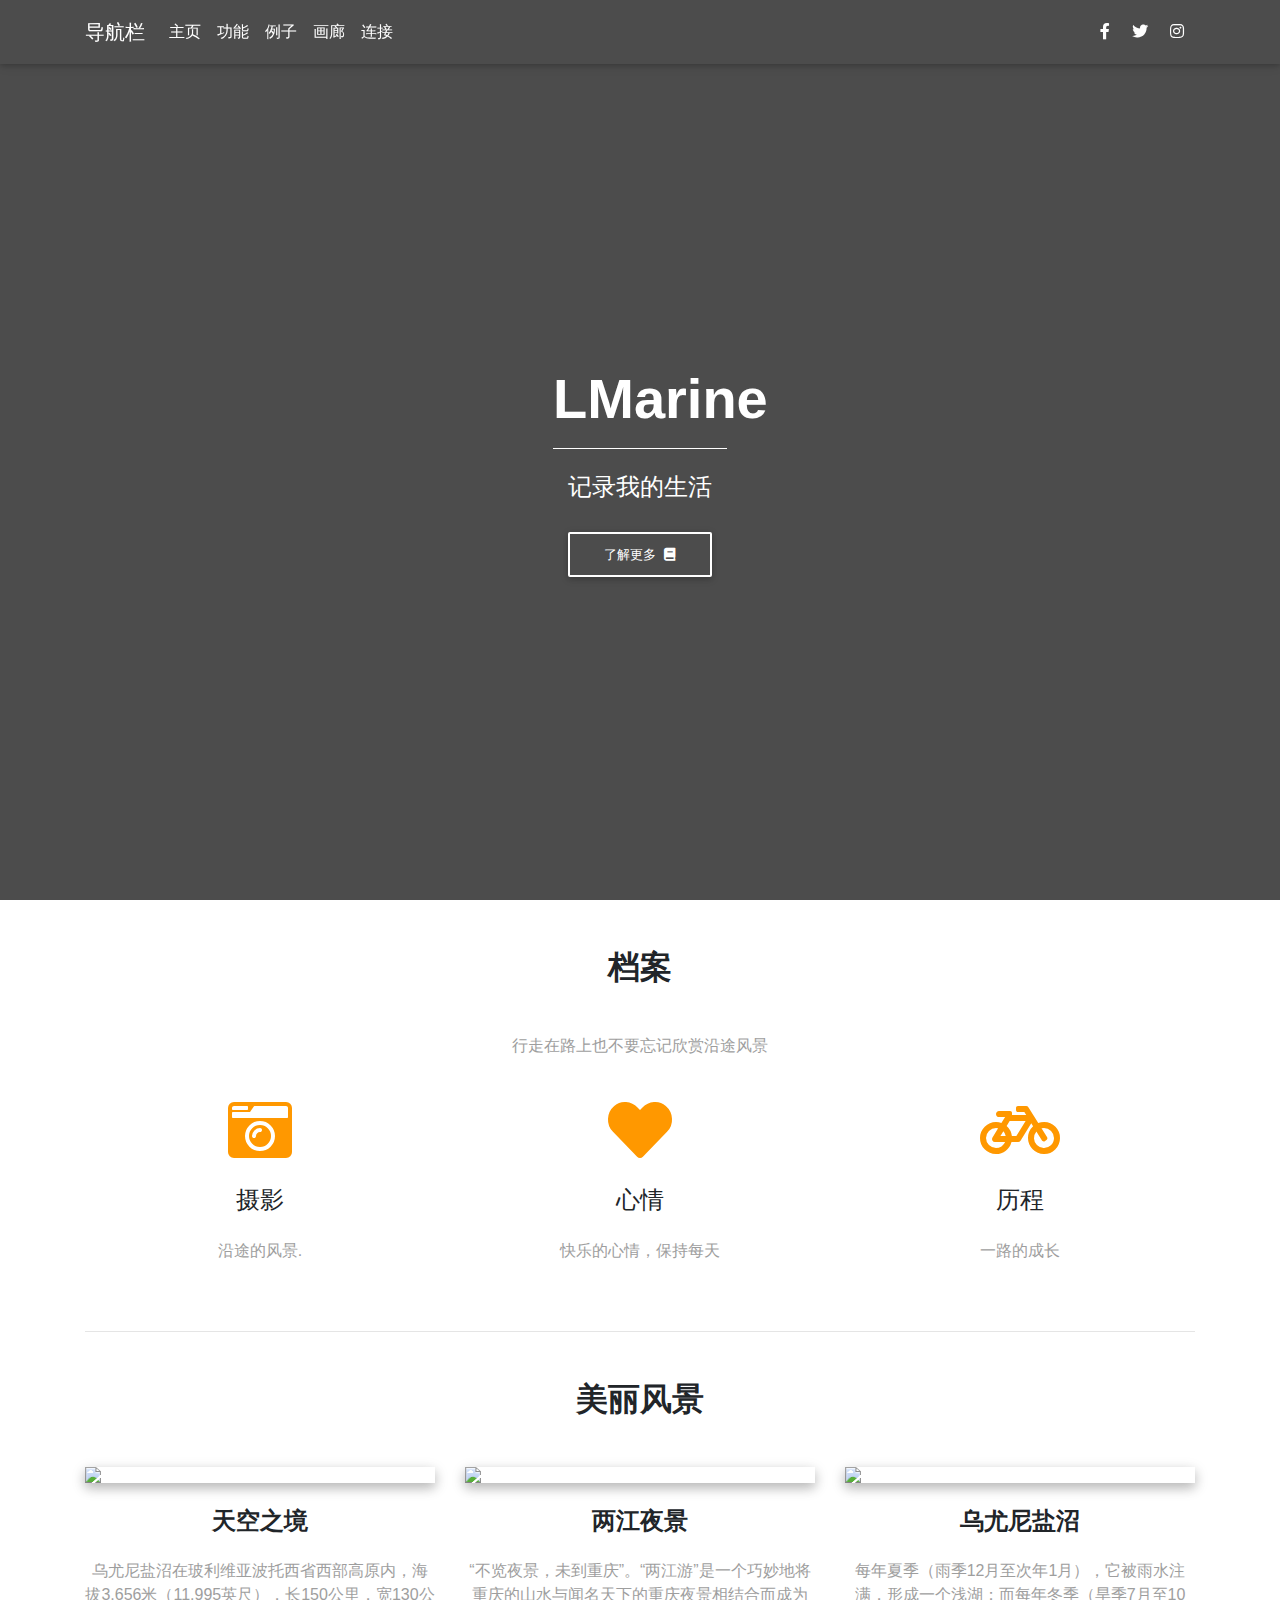
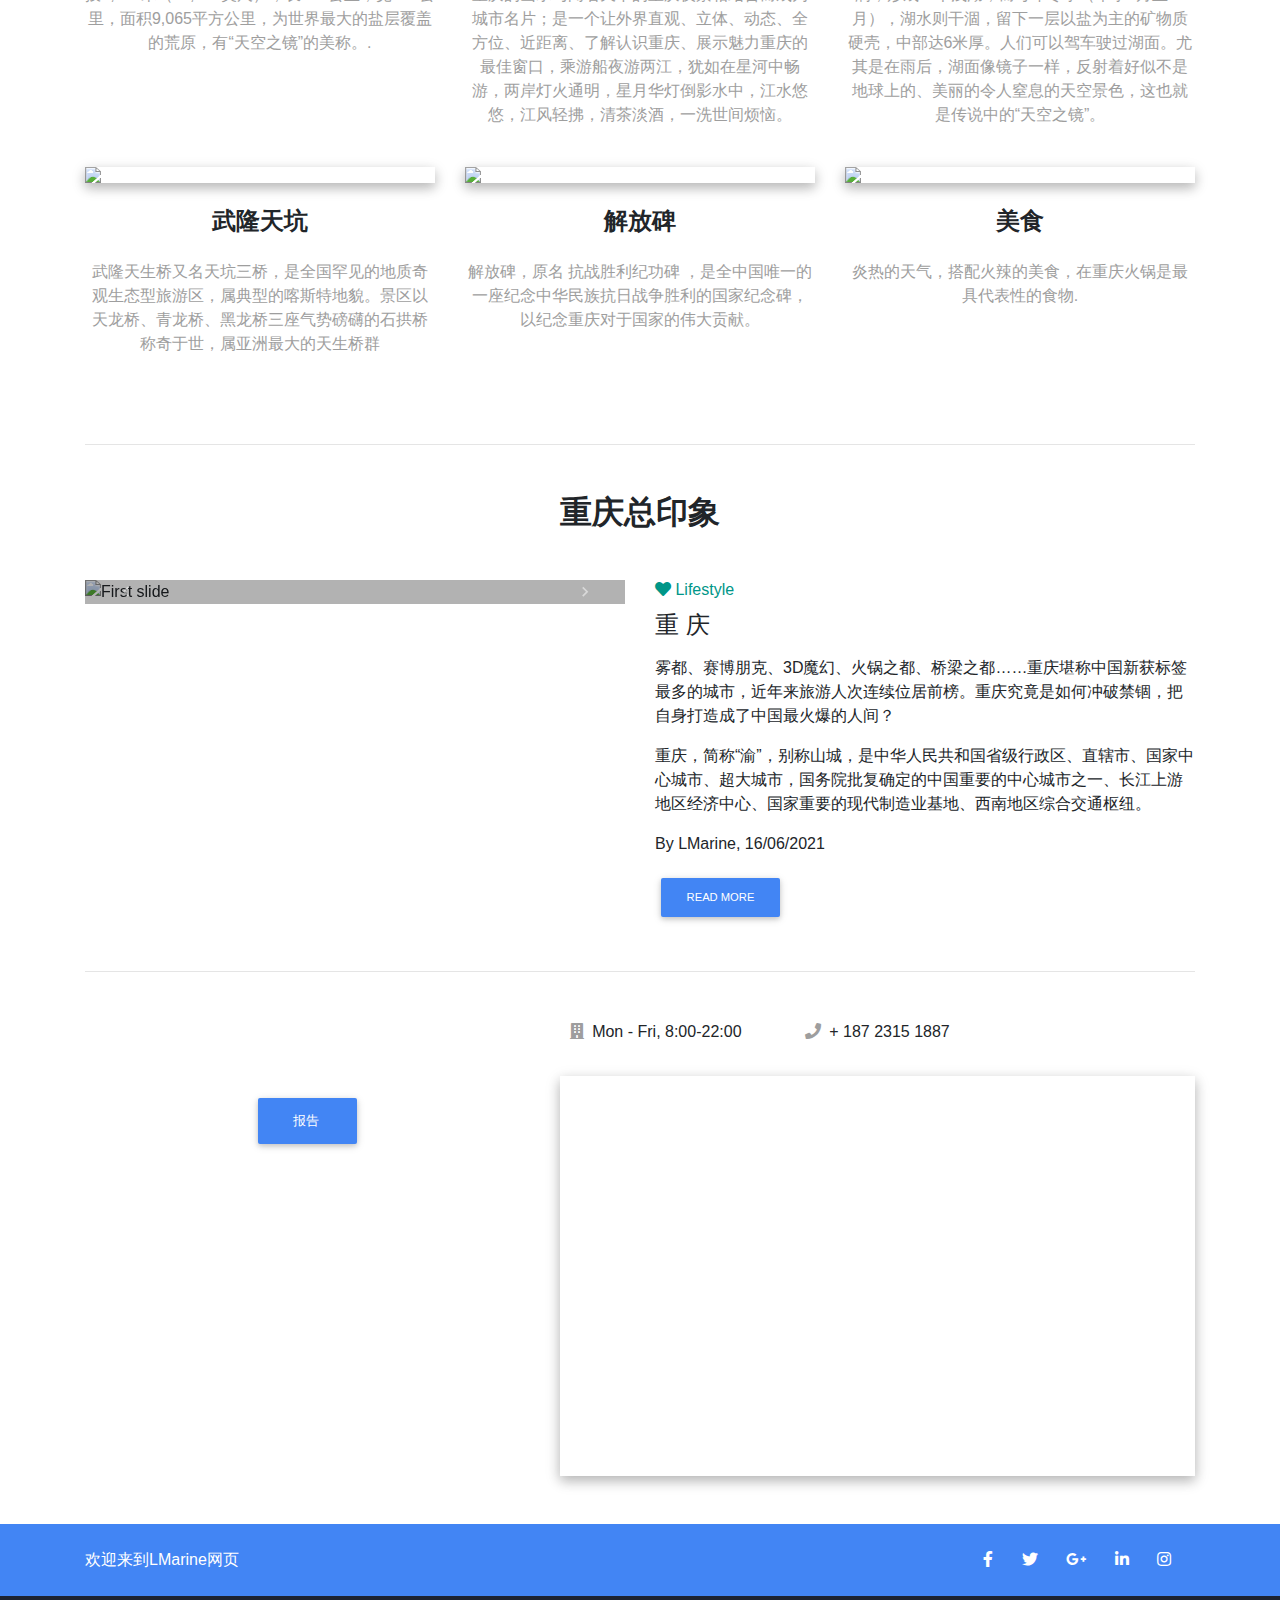
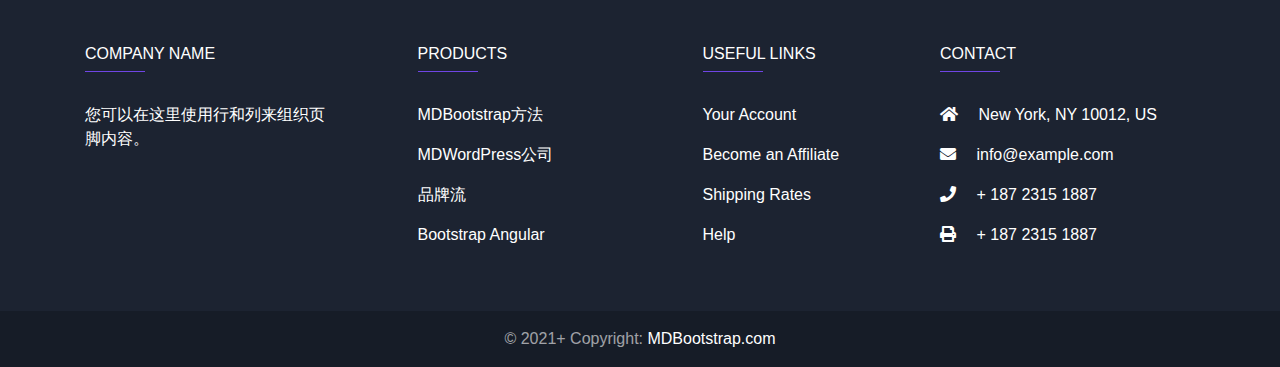
==== MDB-Pro-4.12/index.html @ 7d055b3e "Add files via upload" ====
<!DOCTYPE html>
<html>

<head>
  <meta charset="UTF-8">
  <meta name="viewport" content="width=device-width, initial-scale=1, shrink-to-fit=no">
  <meta http-equiv="x-ua-compatible" content="ie=edge">
  <title>LMarine的网页</title>
  <!-- MDB icon -->
  <link rel="icon" href="img/mdb-favicon.ico" type="image/x-icon">
  <!-- Font Awesome -->
  <link rel="stylesheet" href="https://use.fontawesome.com/releases/v5.11.2/css/all.css">
  <!-- Bootstrap core CSS -->
  <link rel="stylesheet" href="css/bootstrap.min.css">
  <!-- Material Design Bootstrap -->
  <link rel="stylesheet" href="css/mdb.min.css">
  <!-- Your custom styles (optional) -->
  <link rel="stylesheet" href="css/style.css">
</head>

<body>
  <!--Main Navigation-->
  <header>
    <!--Navbar-->
    <nav class="navbar navbar-expand-lg navbar-dark scrolling-navbar fixed-top">

      <div class="container">

        <!-- Navbar brand -->
        <a class="navbar-brand" href="#">导航栏</a>

        <!-- Collapse button -->
        <button class="navbar-toggler" type="button" data-toggle="collapse" data-target="#basicExampleNav"
          aria-controls="basicExampleNav" aria-expanded="false" aria-label="Toggle navigation">
          <span class="navbar-toggler-icon"></span>
        </button>

        <!-- Collapsible content -->
        <div class="collapse navbar-collapse" id="basicExampleNav">

          <!-- Links -->
          <ul class="navbar-nav mr-auto smooth-scroll">
            <li class="nav-item">
              <a class="nav-link" href="#intro">主页</a>
            </li>
            <li class="nav-item">
              <a class="nav-link" href="#best-features">功能</a>
            </li>
            <li class="nav-item">
              <a class="nav-link" href="#examples">例子</a>
            </li>
            <li class="nav-item">
              <a class="nav-link" href="#gallery">画廊</a>
            </li>
            <li class="nav-item">
              <a class="nav-link" href="#contact">连接</a>
            </li>
          </ul>
          <!-- Links -->

          <!-- Social Icon  -->
          <ul class="navbar-nav nav-flex-icons">
            <li class="nav-item">
              <a class="nav-link"><i class="fab fa-facebook-f"></i></a>
            </li>
            <li class="nav-item">
              <a class="nav-link"><i class="fab fa-twitter"></i></a>
            </li>
            <li class="nav-item">
              <a class="nav-link"><i class="fab fa-instagram"></i></a>
            </li>
          </ul>
        </div>
        <!-- Collapsible content -->

      </div>

    </nav>
    <!--/.Navbar-->
    <!--Mask-->
    <div id="intro" class="view">

      <div class="mask rgba-black-strong">

        <div class="container-fluid d-flex align-items-center justify-content-center h-100">

          <div class="row d-flex justify-content-center text-center">

            <div class="col-md-10">

              <!-- Heading -->
              <h2 class="display-4 font-weight-bold white-text pt-5 mb-2">LMarine</h2>

              <!-- Divider -->
              <hr class="hr-light">

              <!-- Description -->
              <h4 class="white-text my-4">记录我的生活
                </h4>
                <a href="file:///E:/VS%20Code/bootstrap-5-full-carousel-cover-template-main/full-carousel-cover.html"><button type="button" class="btn btn-outline-white">了解更多<i class="fas fa-book ml-2"></i></button>
</a>
            </div>

          </div>

        </div>

      </div>

    </div>
    <!--/.Mask-->
  </header>
  <!--Main Navigation-->

  <!--Main layout-->
  <main class="mt-5">
    <div class="container">

      <!--Section: Best Features-->
      <section id="best-features" class="text-center">

        <!-- Heading -->
        <h2 class="mb-5 font-weight-bold">档案</h2>

        <!--Grid row-->
        <div class="row d-flex justify-content-center mb-4">

          <!--Grid column-->
          <div class="col-md-8">

            <!-- Description -->
            <p class="grey-text">
              行走在路上也不要忘记欣赏沿途风景</p>

          </div>
          <!--Grid column-->

        </div>
        <!--Grid row-->

        <!--Grid row-->
        <div class="row">

          <!--Grid column-->
          <div class="col-md-4 mb-1">
            <i class="fas fa-camera-retro fa-4x orange-text"></i>
            <h4 class="my-4">摄影</h4>
            <p class="grey-text">沿途的风景.</p>
          </div>
          <!--Grid column-->

          <!--Grid column-->
          <div class="col-md-4 mb-1">
            <i class="fas fa-heart fa-4x orange-text"></i>
            <h4 class="my-4">心情</h4>
            <p class="grey-text">快乐的心情，保持每天</p>
          </div>
          <!--Grid column-->

          <!--Grid column-->
          <div class="col-md-4 mb-1">
            <i class="fas fa-bicycle fa-4x orange-text"></i>
            <h4 class="my-4">历程</h4>
            <p class="grey-text">一路的成长</p>
          </div>
          <!--Grid column-->

        </div>
        <!--Grid row-->

      </section>
      <!--Section: Best Features-->

      <hr class="my-5">

      <!--Section: Examples-->
      <section id="examples" class="text-center">

        <!-- heading -->
        <h2 class="mb-5 font-weight-bold">美丽风景</h2>

        <!--Grid row-->
        <div class="row">

          <!--Grid column-->
          <div class="col-lg-4 col-md-12 mb-4">

            <div class="view overlay z-depth-1-half">
              <img src = 'https://ftp.bmp.ovh/imgs/2021/06/baa92047c37af629.jpg' class="img-fluid">
              <a href="#!">
                <div class="mask rgba-white-slight"></div>
              </a>
            </div>

            <h4 class="my-4 font-weight-bold">天空之境</h4>
            <p class="grey-text">乌尤尼盐沼在玻利维亚波托西省西部高原内，海拔3,656米（11,995英尺），长150公里，宽130公里，面积9,065平方公里，为世界最大的盐层覆盖的荒原，有“天空之镜”的美称。.</p>

          </div>
          <!--Grid column-->

          <!--Grid column-->
          <div class="col-lg-4 col-md-6 mb-4">

            <div class="view overlay z-depth-1-half">
              <img src = 'https://ftp.bmp.ovh/imgs/2021/06/b0b6c1e4d69cf262.jpg' class="img-fluid">
              <a href="#!">
                <div class="mask rgba-white-slight"></div>
              </a>
            </div>

            <h4 class="my-4 font-weight-bold">两江夜景</h4>
            <p class="grey-text">“不览夜景，未到重庆”。“两江游”是一个巧妙地将重庆的山水与闻名天下的重庆夜景相结合而成为城市名片；是一个让外界直观、立体、动态、全方位、近距离、了解认识重庆、展示魅力重庆的最佳窗口，乘游船夜游两江，犹如在星河中畅游，两岸灯火通明，星月华灯倒影水中，江水悠悠，江风轻拂，清茶淡酒，一洗世间烦恼。</p>

          </div>
          <!--Grid column-->

          <!--Grid column-->
          <div class="col-lg-4 col-md-6 mb-4">

            <div class="view overlay z-depth-1-half">
              <img src = 'https://ftp.bmp.ovh/imgs/2021/06/8e2c4df188359bf2.jpg' class="img-fluid">
              <a href="#!">
                <div class="mask rgba-white-slight"></div>
              </a>
            </div>

            <h4 class="my-4 font-weight-bold">乌尤尼盐沼</h4>
            <p class="grey-text">每年夏季（雨季12月至次年1月），它被雨水注满，形成一个浅湖；而每年冬季（旱季7月至10月），湖水则干涸，留下一层以盐为主的矿物质硬壳，中部达6米厚。人们可以驾车驶过湖面。尤其是在雨后，湖面像镜子一样，反射着好似不是地球上的、美丽的令人窒息的天空景色，这也就是传说中的“天空之镜”。
            </p>

          </div>
          <!--Grid column-->

        </div>
        <!--Grid row-->

        <!--Grid row-->
        <div class="row">

          <!--Grid column-->
          <div class="col-lg-4 col-md-12 mb-4">

            <div class="view overlay z-depth-1-half">
              <img src = 'https://ftp.bmp.ovh/imgs/2021/06/dfb486156098fd17.jpeg' class="img-fluid">
              <a href="#!">
                <div class="mask rgba-white-slight"></div>
              </a>
            </div>

            <h4 class="my-4 font-weight-bold">武隆天坑</h4>
            <p class="grey-text">武隆天生桥又名天坑三桥，是全国罕见的地质奇观生态型旅游区，属典型的喀斯特地貌。景区以天龙桥、青龙桥、黑龙桥三座气势磅礴的石拱桥称奇于世，属亚洲最大的天生桥群</p>

          </div>
          <!--Grid column-->

          <!--Grid column-->
          <div class="col-lg-4 col-md-6 mb-4">

            <div class="view overlay z-depth-1-half">
              <img src = 'https://ftp.bmp.ovh/imgs/2021/06/8c7145b5ccf2c3c9.jpg' class="img-fluid">
              <a href="#!">
                <div class="mask rgba-white-slight"></div>
              </a>
            </div>

            <h4 class="my-4 font-weight-bold">解放碑</h4>
            <p class="grey-text">
              解放碑，原名 抗战胜利纪功碑 ，是全中国唯一的一座纪念中华民族抗日战争胜利的国家纪念碑，以纪念重庆对于国家的伟大贡献。</p>

          </div>
          <!--Grid column-->

          <!--Grid column-->
          <div class="col-lg-4 col-md-6 mb-4">

            <div class="view overlay z-depth-1-half">
              <img src = 'https://ftp.bmp.ovh/imgs/2021/06/5290eb8235aa9239.jpg'  class="img-fluid">
              <a href="#!">
                <div class="mask rgba-white-slight"></div>
              </a>
            </div>

            <h4 class="my-4 font-weight-bold">美食</h4>
            <p class="grey-text">炎热的天气，搭配火辣的美食，在重庆火锅是最具代表性的食物.</p>

          </div>
          <!--Grid column-->

        </div>
        <!--Grid row-->

      </section>
      <!--Section: Examples-->

      <hr class="my-5">

      <!--Section: Gallery-->
      <section id="gallery">

        <!-- Heading -->
        <h2 class="mb-5 font-weight-bold text-center">重庆总印象</h2>

        <!--Grid row-->
        <div class="row">

          <!--Grid column-->
          <div class="col-md-6 mb-4">

            <!--Carousel Wrapper-->
            <div id="carousel-example-2" class="carousel slide carousel-fade" data-ride="carousel">
              <!--Indicators-->
              <ol class="carousel-indicators">
                <li data-target="#carousel-example-2" data-slide-to="0" class="active"></li>
                <li data-target="#carousel-example-2" data-slide-to="1"></li>
                <li data-target="#carousel-example-2" data-slide-to="2"></li>
              </ol>
              <!--/.Indicators-->
              <!--Slides-->
              <div class="carousel-inner" role="listbox">
                <div class="carousel-item active">
                  <div class="view">
                    <img class="d-block w-100"src = 'https://ftp.bmp.ovh/imgs/2021/06/8c7145b5ccf2c3c9.jpg'
                      alt="First slide">
                    <div class="mask rgba-black-light"></div>
                  </div>
                  <div class="carousel-caption">
                    <h3 class="h3-responsive">Light mask</h3>
                    <p>First text</p>
                  </div>
                </div>
                <div class="carousel-item">
                  <!--Mask color-->
                  <div class="view">
                    <img class="d-block w-100" src = 'https://ftp.bmp.ovh/imgs/2021/06/dfb486156098fd17.jpeg'
                      alt="Second slide">
                    <div class="mask rgba-black-strong"></div>
                  </div>
                  <div class="carousel-caption">
                    <h3 class="h3-responsive">Strong mask</h3>
                    <p>Secondary text</p>
                  </div>
                </div>
                <div class="carousel-item">
                  <!--Mask color-->
                  <div class="view">
                    <img class="d-block w-100" src = 'https://ftp.bmp.ovh/imgs/2021/06/5290eb8235aa9239.jpg'
                      alt="Third slide">
                    <div class="mask rgba-black-slight"></div>
                  </div>
                  <div class="carousel-caption">
                    <h3 class="h3-responsive">Slight mask</h3>
                    <p>Third text</p>
                  </div>
                </div>
              </div>
              <!--/.Slides-->
              <!--Controls-->
              <a class="carousel-control-prev" href="#carousel-example-2" role="button" data-slide="prev">
                <span class="carousel-control-prev-icon" aria-hidden="true"></span>
                <span class="sr-only">Previous</span>
              </a>
              <a class="carousel-control-next" href="#carousel-example-2" role="button" data-slide="next">
                <span class="carousel-control-next-icon" aria-hidden="true"></span>
                <span class="sr-only">Next</span>
              </a>
              <!--/.Controls-->
            </div>
            <!--/.Carousel Wrapper-->

          </div>
          <!--Grid column-->

          <!--Grid column-->
          <div class="col-md-6">

            <!--Excerpt-->
            <a href="" class="teal-text">
              <h6 class="pb-1"><i class="fas fa-heart"></i><strong> Lifestyle </strong></h6>
            </a>
            <h4 class="mb-3"><strong>重   庆</strong></h4>
            <p>雾都、赛博朋克、3D魔幻、火锅之都、桥梁之都……重庆堪称中国新获标签最多的城市，近年来旅游人次连续位居前榜。重庆究竟是如何冲破禁锢，把自身打造成了中国最火爆的人间？</p>

            <p>重庆，简称“渝”，别称山城，是中华人民共和国省级行政区、直辖市、国家中心城市、超大城市，国务院批复确定的中国重要的中心城市之一、长江上游地区经济中心、国家重要的现代制造业基地、西南地区综合交通枢纽。</p>
            <p>By <a><strong>LMarine</strong></a>, 16/06/2021</p>
            <a href="file:///E:/VS%20Code/bootstrap-5-blog-template-main/blog-template.html"class="btn btn-primary btn-md">Read more</a>

          </div>
          <!--Grid column-->

        </div>
        <!--Grid row-->

      </section>
      <!--Section: Gallery-->

      <hr class="my-5">

      <!--Section: Contact-->
      <section id="contact">

        <!-- Heading -->
        

        <!--Grid row-->
        <div class="row">

          <!--Grid column-->
          <div class="col-lg-5 col-md-12">
            <!-- Form contact -->
            <form class="p-5 grey-text">
              
              <div class="text-center mt-4">
                <a href=file:///C:/Users/asus/Desktop/%E6%96%B0%E5%BB%BA%E6%96%87%E6%9C%AC%E6%96%87%E6%A1%A3%20(2).html button class="btn btn-primary">报告 <i class="far fa-paper-planeml-1"></i></button></a>
              </div>
            </form>
            <!-- Form contact -->
          </div>
          <!--Grid column-->

          <!--Grid column-->
          <div class="col-lg-7 col-md-12">

            <!--Grid row-->
            <div class="row text-center">

              <!--Grid column-->
              <!--Grid column-->

              <!--Grid column-->
              <div class="col-lg-4 col-md-6 mb-3">

                <p><i class="fas fa-building fa-1x mr-2 grey-text"></i>Mon - Fri, 8:00-22:00</p>

              </div>
              <!--Grid column-->

              <!--Grid column-->
              <div class="col-lg-4 col-md-6 mb-3">

                <p><i class="fas fa-phone fa-1x mr-2 grey-text"></i>+ 187 2315 1887</p>

              </div>
              <!--Grid column-->

            </div>
            <!--Grid row-->

            <!--Sogou 地图-->
            <div id="map-container" class="z-depth-1-half map-container mb-5" style="height: 400px"></div>

          </div>
          <!--Grid column-->

        </div>
        <!--Grid row-->

      </section>
      <!--Section: Contact-->
    </div>
  </main>
  <!--Main layout-->

  <!-- Footer -->
  <footer class="page-footer unique-color-dark">

    <!-- Social buttons -->
    <div class="primary-color">
      <div class="container">
        <!--Grid row-->
        <div class="row py-4 d-flex align-items-center">

          <!--Grid column-->
          <div class="col-md-6 col-lg-5 text-center text-md-left mb-4 mb-md-0">
            <h6 class="mb-0 white-text">欢迎来到LMarine网页</h6>
          </div>
          <!--Grid column-->

          <!--Grid column-->
          <div class="col-md-6 col-lg-7 text-center text-md-right">
            <!--Facebook-->
            <a class="fb-ic ml-0">
              <i class="fab fa-facebook-f white-text mr-4"> </i>
            </a>
            <!--Twitter-->
            <a class="tw-ic">
              <i class="fab fa-twitter white-text mr-4"> </i>
            </a>
            <!--Google +-->
            <a class="gplus-ic">
              <i class="fab fa-google-plus-g white-text mr-4"> </i>
            </a>
            <!--Linkedin-->
            <a class="li-ic">
              <i class="fab fa-linkedin-in white-text mr-4"> </i>
            </a>
            <!--Instagram-->
            <a class="ins-ic">
              <i class="fab fa-instagram white-text mr-lg-4"> </i>
            </a>
          </div>
          <!--Grid column-->

        </div>
        <!--Grid row-->
      </div>
    </div>
    <!-- Social buttons -->

    <!--Footer Links-->
    <div class="container mt-5 mb-4 text-center text-md-left">
      <div class="row mt-3">

        <!--First column-->
        <div class="col-md-3 col-lg-4 col-xl-3 mb-4">
          <h6 class="text-uppercase font-weight-bold">
            <strong>Company name</strong>
          </h6>
          <hr class="deep-purple accent-2 mb-4 mt-0 d-inline-block mx-auto" style="width: 60px;">
          <p>您可以在这里使用行和列来组织页脚内容。</p>
        </div>
        <!--/.First column-->

        <!--Second column-->
        <div class="col-md-2 col-lg-2 col-xl-2 mx-auto mb-4">
          <h6 class="text-uppercase font-weight-bold">
            <strong>Products</strong>
          </h6>
          <hr class="deep-purple accent-2 mb-4 mt-0 d-inline-block mx-auto" style="width: 60px;">
          <p>
            <a href="#!">MDBootstrap方法</a>
          </p>
          <p>
            <a href="#!">MDWordPress公司</a>
          </p>
          <p>
            <a href="#!">品牌流</a>
          </p>
          <p>
            <a href="#!">Bootstrap Angular</a>
          </p>
        </div>
        <!--/.Second column-->

        <!--Third column-->
        <div class="col-md-3 col-lg-2 col-xl-2 mx-auto mb-4">
          <h6 class="text-uppercase font-weight-bold">
            <strong>Useful links</strong>
          </h6>
          <hr class="deep-purple accent-2 mb-4 mt-0 d-inline-block mx-auto" style="width: 60px;">
          <p>
            <a href="#!">Your Account</a>
          </p>
          <p>
            <a href="#!">Become an Affiliate</a>
          </p>
          <p>
            <a href="#!">Shipping Rates</a>
          </p>
          <p>
            <a href="#!">Help</a>
          </p>
        </div>
        <!--/.Third column-->

        <!--Fourth column-->
        <div class="col-md-4 col-lg-3 col-xl-3">
          <h6 class="text-uppercase font-weight-bold">
            <strong>Contact</strong>
          </h6>
          <hr class="deep-purple accent-2 mb-4 mt-0 d-inline-block mx-auto" style="width: 60px;">
          <p>
            <i class="fas fa-home  mr-3"></i> New York, NY 10012, US</p>
          <p>
            <i class="fas fa-envelope mr-3"></i> info@example.com</p>
          <p>
            <i class="fas fa-phone mr-3"></i> + 187 2315 1887</p>
          <p>
            <i class="fas fa-print mr-3"></i> + 187 2315 1887</p>
        </div>
        <!--/.Fourth column-->

      </div>
    </div>
    <!--/.Footer Links-->

    <!-- Copyright -->
    <div class="footer-copyright text-center py-3">© 2021+ Copyright:
      <a href="https://mdbootstrap.com/education/bootstrap/"> MDBootstrap.com</a>
    </div>
    <!-- Copyright -->

  </footer>
  <!-- Footer -->

  <!-- jQuery -->
  <script type="text/javascript" src="js/jquery.min.js"></script>
  <!-- Bootstrap tooltips -->
  <script type="text/javascript" src="js/popper.min.js"></script>
  <!-- Bootstrap core JavaScript -->
  <script type="text/javascript" src="js/bootstrap.min.js"></script>
  <!-- MDB core JavaScript -->
  <script type="text/javascript" src="js/mdb.min.js"></script>
  <!-- 导入 Sogou Map API -->
  <script type="text/javascript" src="https://api.go2map.com/maps/js/api_v2.5.1.js"></script>
  <!-- Your custom scripts (optional) -->
  <script type="text/javascript">
    // Carousel options
    $('#carousel-example-2').carousel({
      interval: 2000, // 间隔时间, 默认5000毫秒, 如果设置为false则不会自动播放
      pause: false, // 鼠标移上后是否暂停, 默认暂停
      wrap: false, // 是否循环轮播, 默认循环
    });

    /** 定义函数, 加载指定坐标的地图 */
    function showMap() {
      var myLatlng = new sogou.maps.LatLng(29.4902, 106.5714);
      var myOptions = {
        zoom: 13,
        center: myLatlng,
        mapTypeId: sogou.maps.MapTypeId.ROADMAP
      };
      map = new sogou.maps.Map(document.getElementById("map-container"), myOptions);
      marker = new sogou.maps.Marker({
        position: myLatlng,
        map: map,
        title: "重庆交通大学"
      });
    }
    // 设置事件侦听器, 当窗口加载时调用 showMap 函数
    sogou.maps.event.addDomListener(window, 'load', showMap);
  </script>

</body>

</html>
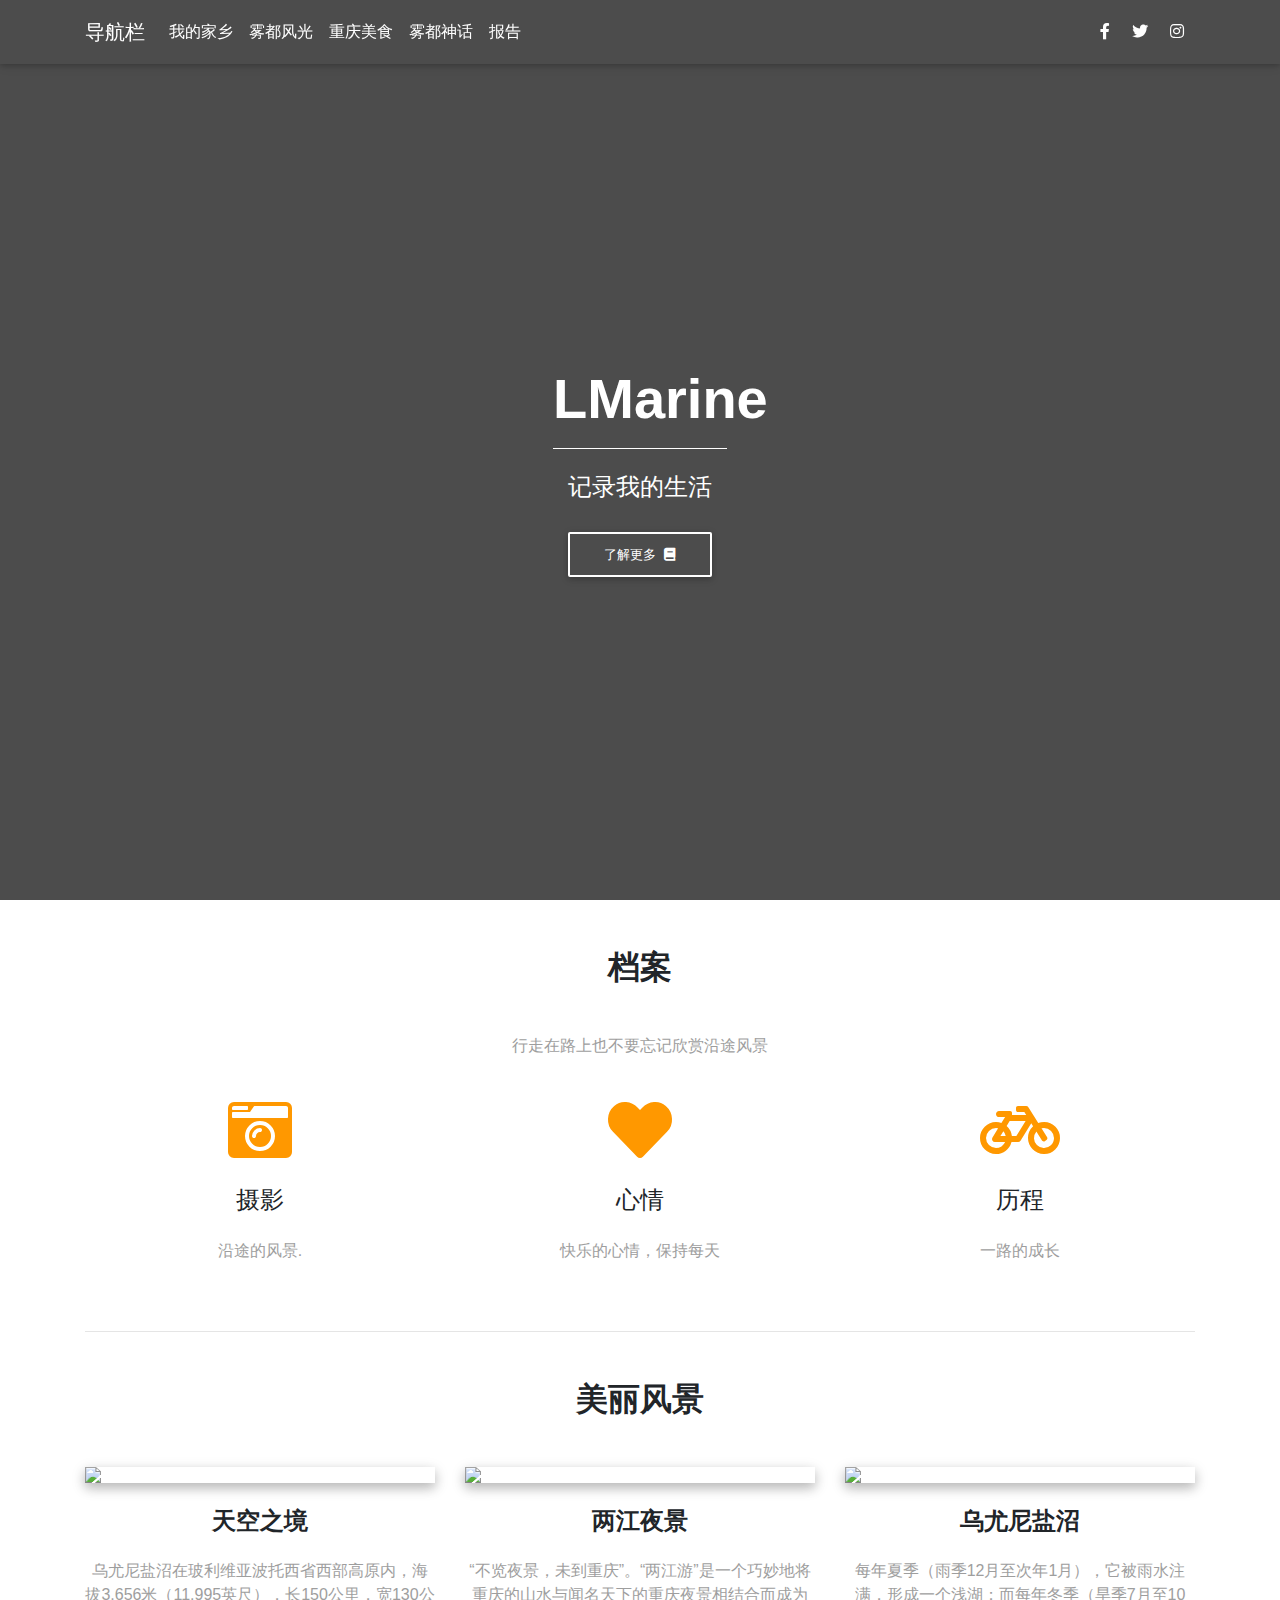
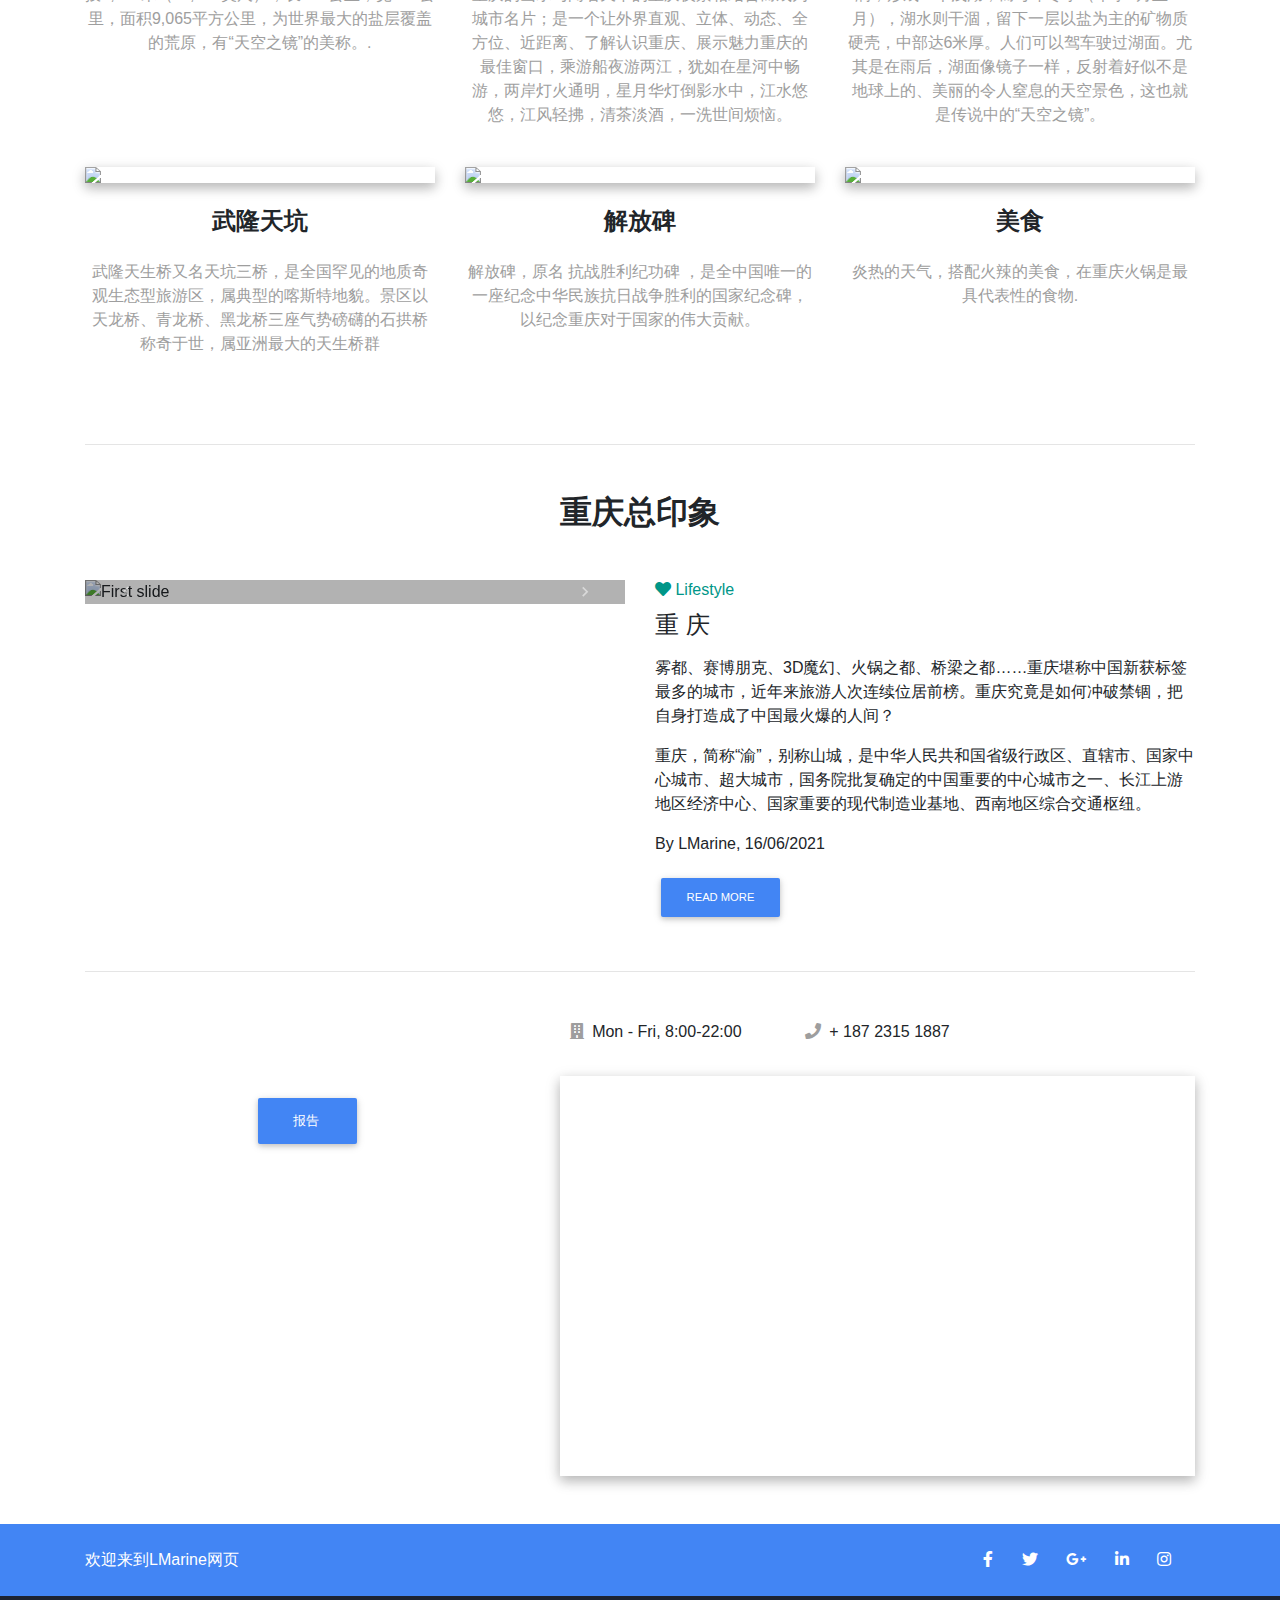
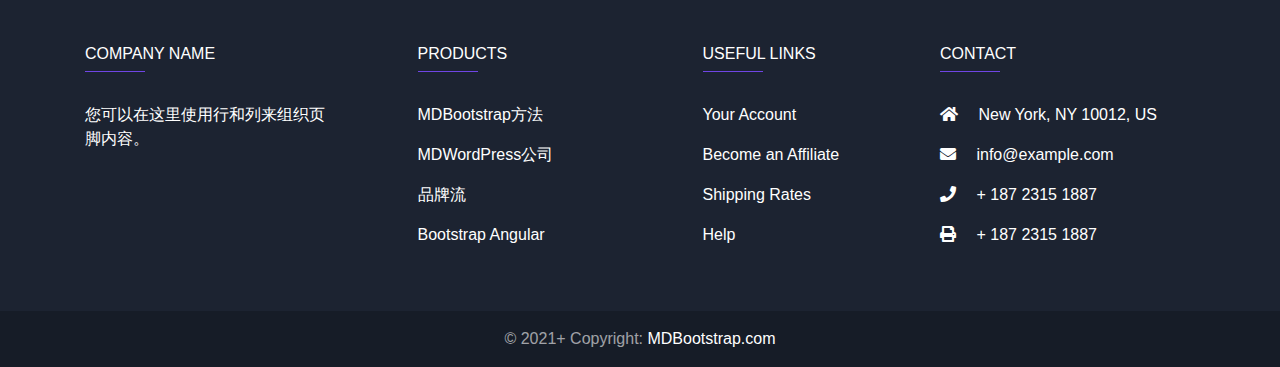
==== commit a31144ad: "Add files via upload" ====
--- a/MDB-Pro-4.12/index.html
+++ b/MDB-Pro-4.12/index.html
@@ -41,19 +41,19 @@
           <!-- Links -->
           <ul class="navbar-nav mr-auto smooth-scroll">
             <li class="nav-item">
-              <a class="nav-link" href="#intro">主页</a>
-            </li>
-            <li class="nav-item">
-              <a class="nav-link" href="#best-features">功能</a>
-            </li>
-            <li class="nav-item">
-              <a class="nav-link" href="#examples">例子</a>
-            </li>
-            <li class="nav-item">
-              <a class="nav-link" href="#gallery">画廊</a>
-            </li>
-            <li class="nav-item">
-              <a class="nav-link" href="#contact">连接</a>
+              <a class="nav-link" href="https://longgeer.github.io/webdesign1/full-carousel-cover">我的家乡</a>
+            </li>
+            <li class="nav-item">
+              <a class="nav-link" href="https://longgeer.github.io/webdesign1/blog-template">雾都风光</a>
+            </li>
+            <li class="nav-item">
+              <a class="nav-link" href="https://longgeer.github.io/webdesign1/one-column">重庆美食</a>
+            </li>
+            <li class="nav-item">
+              <a class="nav-link" href=https://longgeer.github.io/webdesign1/magazine-template>雾都神话</a>
+            </li>
+            <li class="nav-item">
+              <a class="nav-link" href="https://longgeer.github.io/webdesign1/baogao">报告</a>
             </li>
           </ul>
           <!-- Links -->
@@ -97,7 +97,7 @@
               <!-- Description -->
               <h4 class="white-text my-4">记录我的生活
                 </h4>
-                <a href="file:///E:/VS%20Code/bootstrap-5-full-carousel-cover-template-main/full-carousel-cover.html"><button type="button" class="btn btn-outline-white">了解更多<i class="fas fa-book ml-2"></i></button>
+                <a href="https://longgeer.github.io/webdesign1/full-carousel-cover"><button type="button" class="btn btn-outline-white">了解更多<i class="fas fa-book ml-2"></i></button>
 </a>
             </div>
 
@@ -382,7 +382,7 @@
 
             <p>重庆，简称“渝”，别称山城，是中华人民共和国省级行政区、直辖市、国家中心城市、超大城市，国务院批复确定的中国重要的中心城市之一、长江上游地区经济中心、国家重要的现代制造业基地、西南地区综合交通枢纽。</p>
             <p>By <a><strong>LMarine</strong></a>, 16/06/2021</p>
-            <a href="file:///E:/VS%20Code/bootstrap-5-blog-template-main/blog-template.html"class="btn btn-primary btn-md">Read more</a>
+            <a href="https://longgeer.github.io/webdesign1/blog-template"class="btn btn-primary btn-md">Read more</a>
 
           </div>
           <!--Grid column-->
@@ -410,7 +410,7 @@
             <form class="p-5 grey-text">
               
               <div class="text-center mt-4">
-                <a href=file:///C:/Users/asus/Desktop/%E6%96%B0%E5%BB%BA%E6%96%87%E6%9C%AC%E6%96%87%E6%A1%A3%20(2).html button class="btn btn-primary">报告 <i class="far fa-paper-planeml-1"></i></button></a>
+                <a href=https://longgeer.github.io/webdesign1/baogao button class="btn btn-primary">报告 <i class="far fa-paper-planeml-1"></i></button></a>
               </div>
             </form>
             <!-- Form contact -->
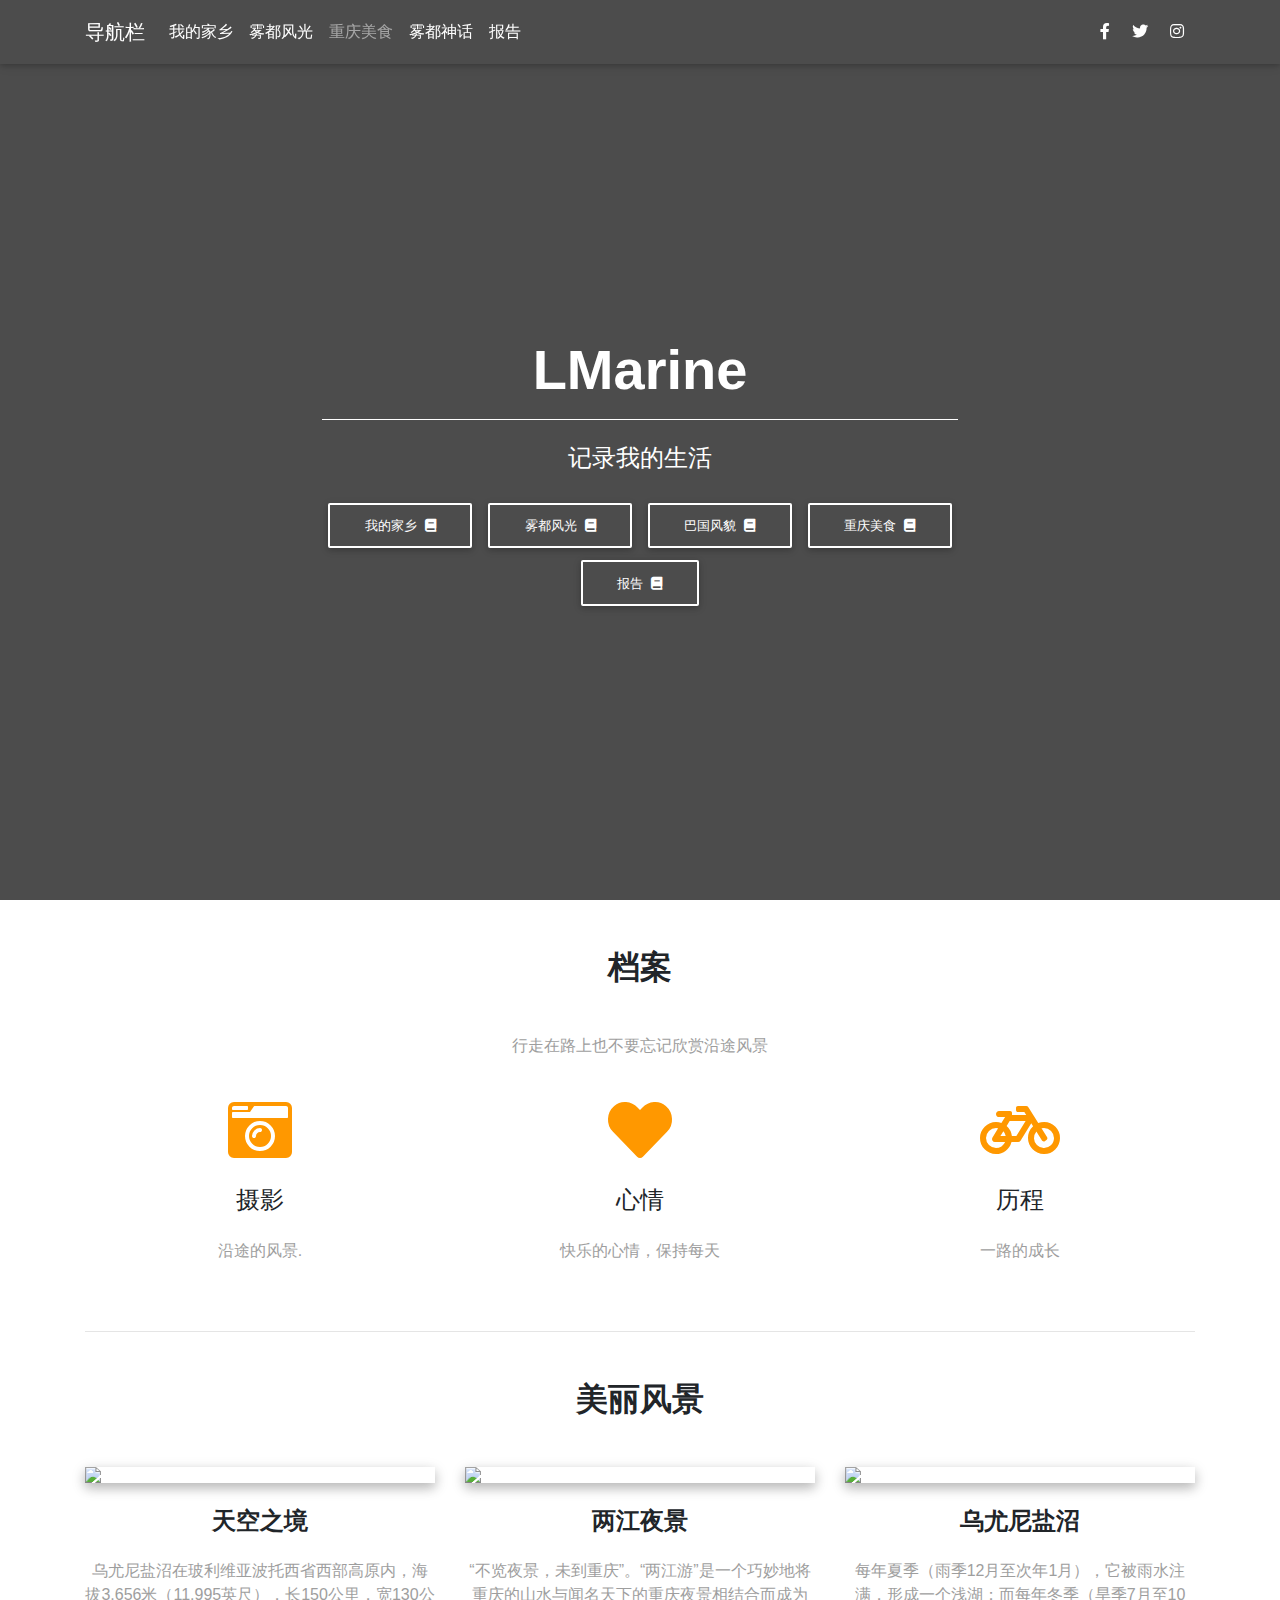
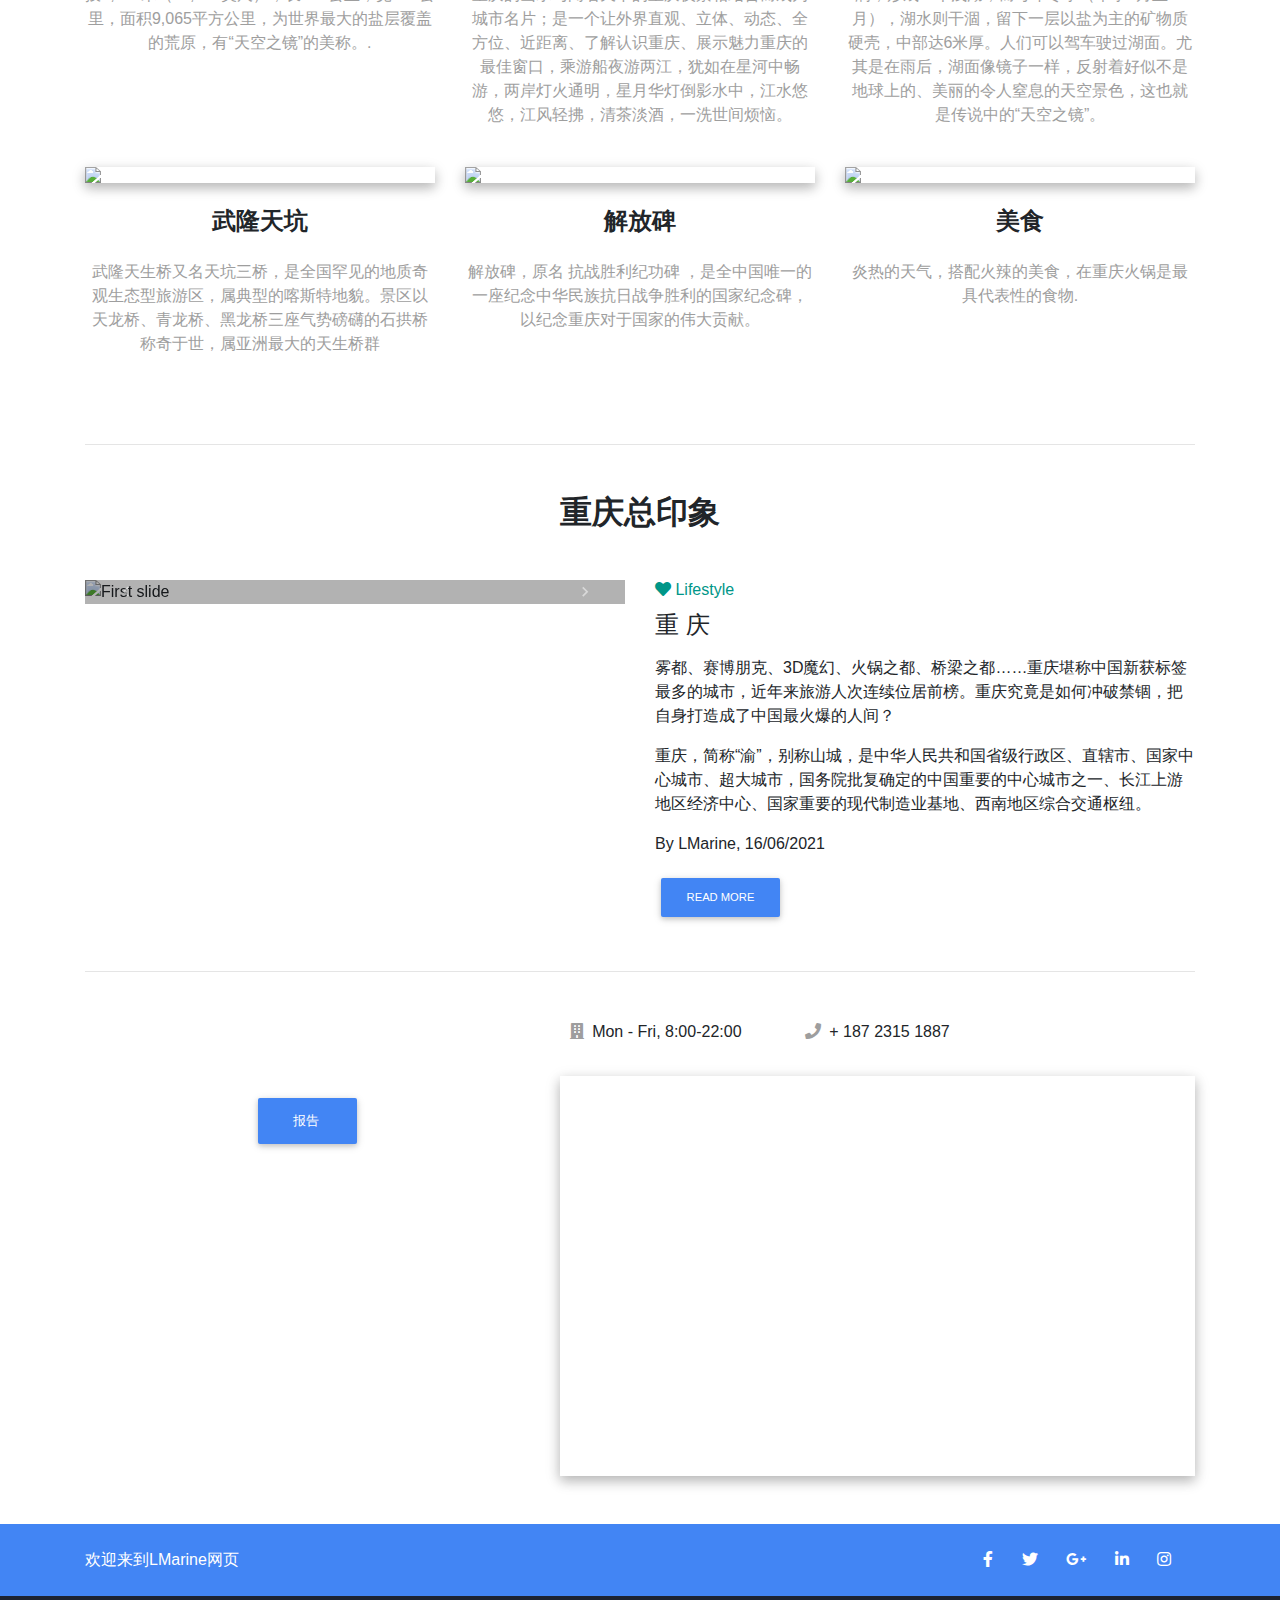
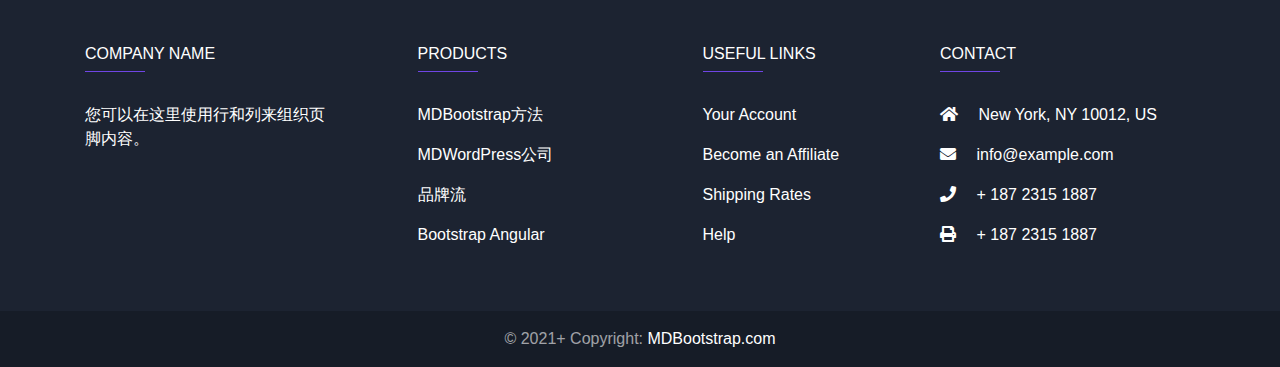
==== commit 7502760e: "Add files via upload" ====
--- a/MDB-Pro-4.12/index.html
+++ b/MDB-Pro-4.12/index.html
@@ -46,7 +46,7 @@
             <li class="nav-item">
               <a class="nav-link" href="https://longgeer.github.io/webdesign1/blog-template">雾都风光</a>
             </li>
-            <li class="nav-item">
+            
               <a class="nav-link" href="https://longgeer.github.io/webdesign1/one-column">重庆美食</a>
             </li>
             <li class="nav-item">
@@ -97,8 +97,17 @@
               <!-- Description -->
               <h4 class="white-text my-4">记录我的生活
                 </h4>
-                <a href="https://longgeer.github.io/webdesign1/full-carousel-cover"><button type="button" class="btn btn-outline-white">了解更多<i class="fas fa-book ml-2"></i></button>
+                <a href="https://longgeer.github.io/webdesign1/full-carousel-cover"><button type="button" class="btn btn-outline-white">我的家乡<i class="fas fa-book ml-2"></i></button>
 </a>
+<a href="https://longgeer.github.io/webdesign1/blog-template"><button type="button" class="btn btn-outline-white">雾都风光<i class="fas fa-book ml-2"></i></button>
+</a>
+<a href="https://longgeer.github.io/webdesign1/magazine-template"><button type="button" class="btn btn-outline-white">巴国风貌<i class="fas fa-book ml-2"></i></button>
+</a>
+<a href="https://longgeer.github.io/webdesign1/one-column"><button type="button" class="btn btn-outline-white">重庆美食<i class="fas fa-book ml-2"></i></button>
+</a>
+<a href="https://longgeer.github.io/webdesign1/baogao"><button type="button" class="btn btn-outline-white">报告<i class="fas fa-book ml-2"></i></button>
+</a>
+
             </div>
 
           </div>
